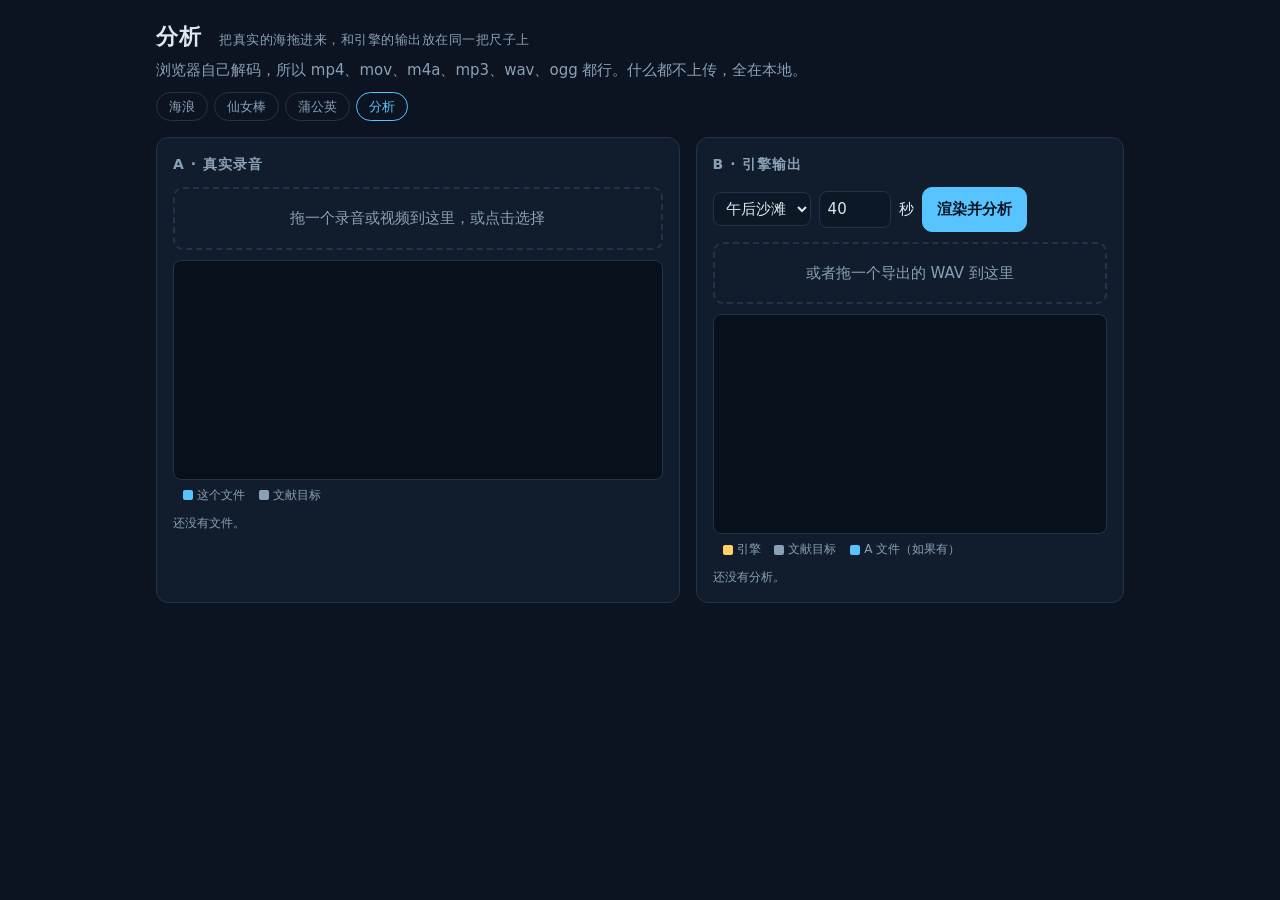
==== analyze.html @ 93ddab1d "Retune ocean engine against surf spectrum and add analysis tool - ocean.js: engine extracted from in" ====
<!doctype html>
<html lang="zh-CN">
<head>
<meta charset="utf-8">
<meta name="viewport" content="width=device-width, initial-scale=1">
<title>Wavemaker · 分析</title>
<link rel="stylesheet" href="style.css">
<style>
  .drop { border: 2px dashed var(--line); border-radius: 10px; padding: 18px; text-align: center; color: var(--muted); cursor: pointer; }
  .drop.over { border-color: var(--accent); color: var(--text); }
  canvas.bands { height: 220px; margin-top: 10px; }
  pre.report { font-size: 12px; color: var(--muted); white-space: pre; overflow: auto; margin: 10px 0 0; }
  .legend { color: var(--muted); font-size: 12px; margin-top: 6px; }
  .legend i { display: inline-block; width: 10px; height: 10px; border-radius: 2px; margin: 0 4px 0 10px; vertical-align: middle; }
</style>
</head>
<body>
<header>
  <h1>分析 <small>把真实的海拖进来，和引擎的输出放在同一把尺子上</small></h1>
  <p class="lead">浏览器自己解码，所以 mp4、mov、m4a、mp3、wav、ogg 都行。什么都不上传，全在本地。</p>
  <nav><a href="index.html">海浪</a><a href="sparkler.html">仙女棒</a><a href="dandelion.html">蒲公英</a><a class="current" href="analyze.html">分析</a></nav>
</header>
<main>
  <section>
    <h2>A · 真实录音</h2>
    <div class="drop" id="dropA">拖一个录音或视频到这里，或点击选择<input type="file" id="fileA" accept="audio/*,video/*" hidden></div>
    <canvas class="bands" id="bandsA" width="900" height="440"></canvas>
    <div class="legend"><i style="background:#58c4ff"></i>这个文件 <i style="background:#8aa0b6"></i>文献目标</div>
    <pre class="report" id="reportA">还没有文件。</pre>
  </section>
  <section>
    <h2>B · 引擎输出</h2>
    <div class="export">
      <select id="preset"><option value="afternoon">午后沙滩</option><option value="dawn">清晨平静</option><option value="brighton">卵石滩</option><option value="storm">礁石风暴</option><option value="far">远处的海</option></select>
      <input type="number" id="seconds" min="10" max="180" value="40"><span>秒</span>
      <button class="primary" id="render">渲染并分析</button>
    </div>
    <div class="drop" id="dropB" style="margin-top:10px">或者拖一个导出的 WAV 到这里<input type="file" id="fileB" accept="audio/*,video/*" hidden></div>
    <canvas class="bands" id="bandsB" width="900" height="440"></canvas>
    <div class="legend"><i style="background:#ffd166"></i>引擎 <i style="background:#8aa0b6"></i>文献目标 <i style="background:#58c4ff"></i>A 文件（如果有）</div>
    <pre class="report" id="reportB">还没有分析。</pre>
  </section>
</main>
<script src="ocean.js"></script>
<script src="analysis.js"></script>
<script>
const $ = s => document.querySelector(s);
const { BANDS, TARGET_SURF, analyze, report } = window.Analysis;
const results = { A: null, B: null };

function drawBands(canvas, series) {
  const g = canvas.getContext('2d'), W = canvas.width, H = canvas.height;
  g.fillStyle = '#08111b'; g.fillRect(0, 0, W, H);
  const top = 6, bottom = -36, pad = 40, plotH = H - 60;
  const y = db => 20 + (top - Math.max(bottom, Math.min(top, db))) / (top - bottom) * plotH;
  g.strokeStyle = '#223449'; g.fillStyle = '#8aa0b6'; g.font = '13px system-ui'; g.textAlign = 'right';
  for (let db = top; db >= bottom; db -= 6) { g.beginPath(); g.moveTo(pad, y(db)); g.lineTo(W - 10, y(db)); g.stroke(); g.fillText(db, pad - 6, y(db) + 4); }
  const n = BANDS.length, slot = (W - pad - 10) / n;
  const k = series.length, bw = slot * 0.7 / k;
  series.forEach((s, si) => {
    BANDS.forEach((fc, i) => {
      const x = pad + i * slot + slot * 0.15 + si * bw;
      g.fillStyle = s.color; g.fillRect(x, y(s.data[fc]), bw - 2, y(bottom) - y(s.data[fc]));
    });
  });
  g.fillStyle = '#8aa0b6'; g.textAlign = 'center';
  BANDS.forEach((fc, i) => g.fillText(fc >= 1000 ? (fc / 1000) + 'k' : fc, pad + i * slot + slot / 2, H - 14));
}

function show(which, r, name) {
  results[which] = r;
  $('#report' + which).textContent = report(r, name);
  const series = [{ color: '#8aa0b6', data: TARGET_SURF }];
  if (which === 'A') series.unshift({ color: '#58c4ff', data: r.bandsDb });
  else { if (results.A) series.unshift({ color: '#58c4ff', data: results.A.bandsDb }); series.unshift({ color: '#ffd166', data: r.bandsDb }); }
  drawBands($('#bands' + which), series);
}

async function decodeFile(file) {
  const ctx = new (window.AudioContext || window.webkitAudioContext)();
  const buf = await ctx.decodeAudioData(await file.arrayBuffer());
  ctx.close();
  return buf;
}
function wireDrop(which) {
  const drop = $('#drop' + which), input = $('#file' + which);
  const handle = async file => {
    if (!file) return;
    $('#report' + which).textContent = '解码中…';
    try { show(which, analyze(await decodeFile(file)), file.name); }
    catch (e) { $('#report' + which).textContent = '解码失败：' + e.message; }
  };
  drop.addEventListener('click', () => input.click());
  input.addEventListener('change', () => handle(input.files[0]));
  drop.addEventListener('dragover', e => { e.preventDefault(); drop.classList.add('over'); });
  drop.addEventListener('dragleave', () => drop.classList.remove('over'));
  drop.addEventListener('drop', e => { e.preventDefault(); drop.classList.remove('over'); handle(e.dataTransfer.files[0]); });
}
wireDrop('A'); wireDrop('B');

$('#render').addEventListener('click', async () => {
  const btn = $('#render'); btn.disabled = true; btn.textContent = '渲染中…';
  try {
    const preset = $('#preset').value, seconds = Math.min(180, Math.max(10, Number($('#seconds').value) || 40));
    const p = { swell: .6, period: 9, breakForce: .6, wash: .6, distance: .25, wind: .25, gulls: 0, material: 'sand', seed: 'analyze', ...window.Wavemaker.PRESETS[preset], gulls: 0 };
    const buf = await window.Wavemaker.renderOffline(p, seconds);
    show('B', analyze(buf), `引擎 · ${preset}`);
  } catch (e) { $('#reportB').textContent = '失败：' + e.message; }
  finally { btn.disabled = false; btn.textContent = '渲染并分析'; }
});
window.AnalyzePage = { show, results };
</script>
</body>
</html>
---- style.css ----
:root {
    --bg: #0b1420; --panel: #111d2c; --line: #223449; --text: #dfe8f1; --muted: #8aa0b6;
    --accent: #58c4ff; --accent2: #ffd166; --danger: #ff7b72;
  }
  * { box-sizing: border-box; }
  body { margin: 0; background: var(--bg); color: var(--text); font: 15px/1.5 system-ui, -apple-system, "PingFang SC", "Noto Sans CJK SC", sans-serif; }
  header { padding: 20px 16px 8px; max-width: 1000px; margin: 0 auto; }
  h1 { margin: 0; font-size: 22px; letter-spacing: .5px; }
  h1 small { color: var(--muted); font-weight: 400; font-size: 13px; margin-left: 10px; }
  p.lead { color: var(--muted); margin: 6px 0 0; }
  main { max-width: 1000px; margin: 0 auto; padding: 8px 16px 40px; display: grid; gap: 16px; grid-template-columns: 1fr; }
  @media (min-width: 820px) { main { grid-template-columns: 1.1fr .9fr; } }
  section { background: var(--panel); border: 1px solid var(--line); border-radius: 12px; padding: 16px; }
  h2 { font-size: 14px; text-transform: uppercase; letter-spacing: 1px; color: var(--muted); margin: 0 0 12px; }
  .row { display: grid; grid-template-columns: 110px 1fr 52px; align-items: center; gap: 10px; margin: 8px 0; }
  .row label { color: var(--text); }
  .row output { text-align: right; color: var(--muted); font-variant-numeric: tabular-nums; }
  input[type=range] { width: 100%; accent-color: var(--accent); }
  select, input[type=text], input[type=number] { background: #0d1826; color: var(--text); border: 1px solid var(--line); border-radius: 8px; padding: 6px 8px; font: inherit; }
  .buttons { display: flex; flex-wrap: wrap; gap: 8px; margin-top: 12px; }
  button { background: #1a2b3f; color: var(--text); border: 1px solid var(--line); border-radius: 10px; padding: 10px 14px; font: inherit; cursor: pointer; }
  button:hover { border-color: var(--accent); }
  button.primary { background: var(--accent); color: #05131f; border-color: var(--accent); font-weight: 600; }
  button.warm { background: var(--accent2); color: #2b1d00; border-color: var(--accent2); font-weight: 600; }
  button:disabled { opacity: .45; cursor: default; }
  .presets button { padding: 6px 10px; font-size: 13px; }
  canvas { width: 100%; height: 140px; display: block; background: #08111b; border-radius: 8px; border: 1px solid var(--line); }
  .log { font-family: ui-monospace, SFMono-Regular, Menlo, monospace; font-size: 12px; color: var(--muted); max-height: 150px; overflow: auto; margin-top: 10px; white-space: pre-wrap; }
  .hint { color: var(--muted); font-size: 13px; margin-top: 10px; }
  kbd { background: #0d1826; border: 1px solid var(--line); border-radius: 4px; padding: 0 5px; font-size: 12px; }
  .export { display: flex; gap: 8px; align-items: center; flex-wrap: wrap; margin-top: 10px; }
  .export input[type=number] { width: 72px; }
nav { display: flex; gap: 6px; flex-wrap: wrap; margin-top: 10px; }
nav a { color: var(--muted); text-decoration: none; border: 1px solid var(--line); border-radius: 999px; padding: 4px 12px; font-size: 13px; }
nav a.current { color: var(--accent); border-color: var(--accent); }
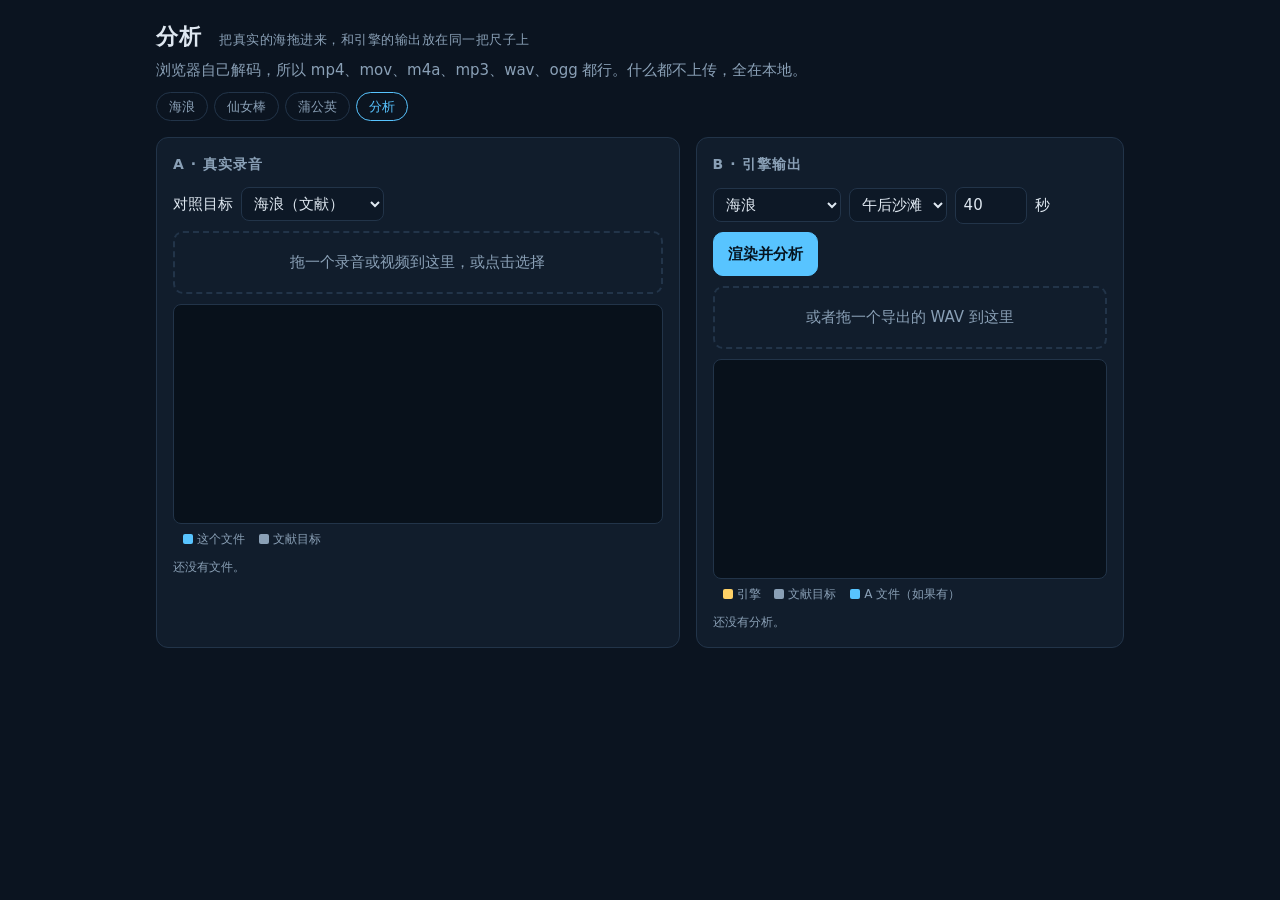
==== commit 00270fe8: "Add raw and drum sparkler modes, keep first version as electro - sparkler.js: engine extracted from " ====
--- a/analyze.html
+++ b/analyze.html
@@ -23,6 +23,7 @@
 <main>
   <section>
     <h2>A · 真实录音</h2>
+    <div class="export" style="margin-bottom:10px"><label>对照目标</label><select id="target"><option value="surf">海浪（文献）</option><option value="none">无（仙女棒等）</option></select></div>
     <div class="drop" id="dropA">拖一个录音或视频到这里，或点击选择<input type="file" id="fileA" accept="audio/*,video/*" hidden></div>
     <canvas class="bands" id="bandsA" width="900" height="440"></canvas>
     <div class="legend"><i style="background:#58c4ff"></i>这个文件 <i style="background:#8aa0b6"></i>文献目标</div>
@@ -31,6 +32,7 @@
   <section>
     <h2>B · 引擎输出</h2>
     <div class="export">
+      <select id="engine"><option value="ocean">海浪</option><option value="raw">仙女棒 · 原味</option><option value="electro">仙女棒 · 电子</option><option value="drum">仙女棒 · 鼓机</option></select>
       <select id="preset"><option value="afternoon">午后沙滩</option><option value="dawn">清晨平静</option><option value="brighton">卵石滩</option><option value="storm">礁石风暴</option><option value="far">远处的海</option></select>
       <input type="number" id="seconds" min="10" max="180" value="40"><span>秒</span>
       <button class="primary" id="render">渲染并分析</button>
@@ -42,6 +44,7 @@
   </section>
 </main>
 <script src="ocean.js"></script>
+<script src="sparkler.js"></script>
 <script src="analysis.js"></script>
 <script>
 const $ = s => document.querySelector(s);
@@ -67,10 +70,12 @@
   BANDS.forEach((fc, i) => g.fillText(fc >= 1000 ? (fc / 1000) + 'k' : fc, pad + i * slot + slot / 2, H - 14));
 }
 
+const target = () => $('#target').value === 'surf' ? TARGET_SURF : null;
+const names = { A: '', B: '' };
 function show(which, r, name) {
-  results[which] = r;
-  $('#report' + which).textContent = report(r, name);
-  const series = [{ color: '#8aa0b6', data: TARGET_SURF }];
+  results[which] = r; names[which] = name;
+  $('#report' + which).textContent = report(r, name, target());
+  const series = target() ? [{ color: '#8aa0b6', data: TARGET_SURF }] : [];
   if (which === 'A') series.unshift({ color: '#58c4ff', data: r.bandsDb });
   else { if (results.A) series.unshift({ color: '#58c4ff', data: results.A.bandsDb }); series.unshift({ color: '#ffd166', data: r.bandsDb }); }
   drawBands($('#bands' + which), series);
@@ -101,13 +106,21 @@
 $('#render').addEventListener('click', async () => {
   const btn = $('#render'); btn.disabled = true; btn.textContent = '渲染中…';
   try {
-    const preset = $('#preset').value, seconds = Math.min(180, Math.max(10, Number($('#seconds').value) || 40));
-    const p = { swell: .6, period: 9, breakForce: .6, wash: .6, distance: .25, wind: .25, gulls: 0, material: 'sand', seed: 'analyze', ...window.Wavemaker.PRESETS[preset], gulls: 0 };
-    const buf = await window.Wavemaker.renderOffline(p, seconds);
-    show('B', analyze(buf), `引擎 · ${preset}`);
+    const engine = $('#engine').value, preset = $('#preset').value, seconds = Math.min(180, Math.max(10, Number($('#seconds').value) || 40));
+    let buf, name;
+    if (engine === 'ocean') {
+      const p = { swell: .6, period: 9, breakForce: .6, wash: .6, distance: .25, wind: .25, gulls: 0, material: 'sand', seed: 'analyze', ...window.Wavemaker.PRESETS[preset], gulls: 0 };
+      buf = await window.Wavemaker.renderOffline(p, seconds); name = `海浪 · ${preset}`;
+    } else {
+      const p = { mode: engine, density: .6, burstiness: .5, force: .6, depth: .4, burn: Math.max(8, seconds - 4), seed: 'analyze', bpm: 140, subdiv: 16 };
+      buf = await window.Sparkler.renderOffline(p, 1); name = `仙女棒 · ${engine}`;
+    }
+    show('B', analyze(buf), name);
   } catch (e) { $('#reportB').textContent = '失败：' + e.message; }
   finally { btn.disabled = false; btn.textContent = '渲染并分析'; }
 });
+$('#target').addEventListener('change', () => { for (const w of ['A', 'B']) if (results[w]) show(w, results[w], names[w]); });
+$('#engine').addEventListener('change', e => { $('#preset').style.display = e.target.value === 'ocean' ? '' : 'none'; });
 window.AnalyzePage = { show, results };
 </script>
 </body>
